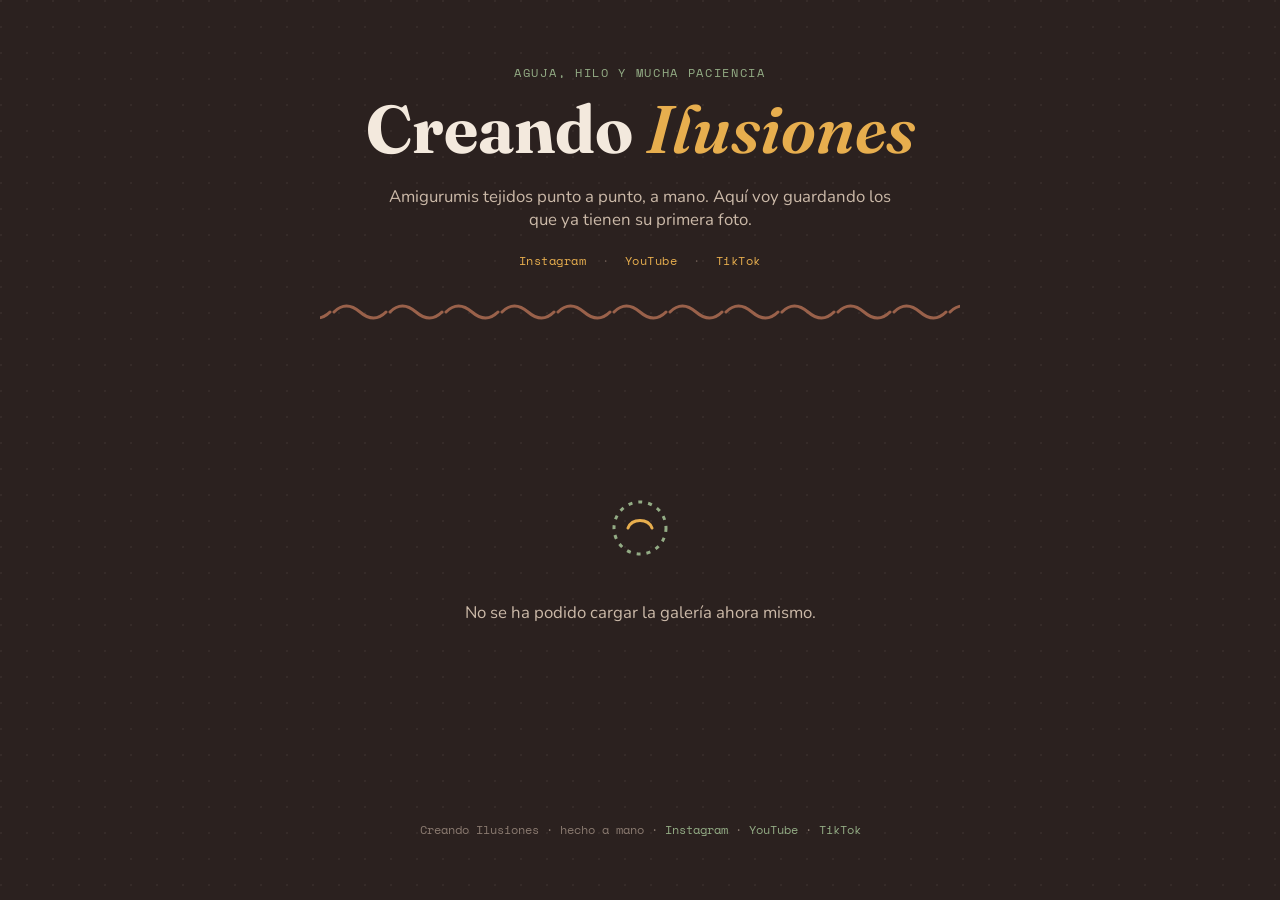
==== index.html @ f01c8525 "Add files via upload" ====
<!DOCTYPE html>
<html lang="es">
<head>
<meta charset="UTF-8">
<meta name="viewport" content="width=device-width, initial-scale=1.0">
<title>Creando Ilusiones — Amigurumis hechos a mano</title>
<meta name="description" content="Galería de amigurumis de Creando Ilusiones, tejidos a mano, uno a uno, con aguja y mucho hilo.">
<link rel="stylesheet" href="style.css">
</head>
<body>

<header class="top">
  <div class="eyebrow">Aguja, hilo y mucha paciencia</div>
  <h1 class="site-title">Creando <em>Ilusiones</em></h1>
  <p class="subtitle">Amigurumis tejidos punto a punto, a mano. Aquí voy guardando los que ya tienen su primera foto.</p>
  <div class="socials">
    <a href="https://www.instagram.com/creando_ilusiones__/" target="_blank" rel="noopener">Instagram</a>
    <span class="dot">·</span>
    <a href="https://www.youtube.com/@CreandoIlusiones-s4o8j" target="_blank" rel="noopener">YouTube</a>
    <span class="dot">·</span>
    <a href="https://www.tiktok.com/@creando.ilusiones0" target="_blank" rel="noopener">TikTok</a>
  </div>
  <div class="thread-divider"></div>
</header>

<main class="gallery">
  <div id="grid" class="grid"></div>
  <div id="empty" class="empty" style="display:none">
    <svg width="64" height="64" viewBox="0 0 64 64" fill="none">
      <circle cx="32" cy="32" r="26" stroke="#93AC85" stroke-width="3" stroke-dasharray="4 6"/>
      <path d="M20 32c4-10 20-10 24 0" stroke="#E7AE4E" stroke-width="3" fill="none" stroke-linecap="round"/>
    </svg>
    <p>Todavía no hay amigurumis por aquí.<br>¡Las primeras fotos están al caer!</p>
  </div>
</main>

<footer>
  Creando Ilusiones · hecho a mano ·
  <a href="https://www.instagram.com/creando_ilusiones__/" target="_blank" rel="noopener">Instagram</a> ·
  <a href="https://www.youtube.com/@CreandoIlusiones-s4o8j" target="_blank" rel="noopener">YouTube</a> ·
  <a href="https://www.tiktok.com/@creando.ilusiones0" target="_blank" rel="noopener">TikTok</a>
</footer>

<script>
async function cargarGaleria(){
  const grid = document.getElementById('grid');
  const empty = document.getElementById('empty');
  try{
    const res = await fetch('amigurumis.json', {cache:'no-store'});
    const items = await res.json();
    if(!items || items.length === 0){
      empty.style.display = 'block';
      return;
    }
    grid.innerHTML = items.map(item => `
      <article class="card">
        <span class="tape"></span>
        <img src="${item.foto}" alt="${item.nombre}" loading="lazy">
        <h3>${item.nombre}</h3>
        ${item.descripcion ? `<p>${item.descripcion}</p>` : ''}
        ${item.fecha ? `<div class="fecha">${item.fecha}</div>` : ''}
      </article>
    `).join('');
  }catch(e){
    empty.style.display = 'block';
    empty.querySelector('p').textContent = 'No se ha podido cargar la galería ahora mismo.';
  }
}
cargarGaleria();
</script>

</body>
</html>
---- style.css ----
@import url('https://fonts.googleapis.com/css2?family=Fraunces:ital,opsz,wght@0,9..144,500;0,9..144,700;1,9..144,600&family=Nunito:wght@400;600;800&family=Space+Mono:wght@400;700&display=swap');

:root{
  --bg: #2B211F;
  --bg-panel: #372A27;
  --paper: #FBF4EA;
  --ink-dark: #2B211F;
  --cream-text: #F3E9DD;
  --cream-text-dim: #cbb9a8;
  --rose: #E2879C;
  --mustard: #E7AE4E;
  --sage: #93AC85;
  --thread: #C97D5D;
  --radius: 22px;
}

*{ box-sizing:border-box; }

html{ scroll-behavior:smooth; }

body{
  margin:0;
  background:
    radial-gradient(circle at 1px 1px, rgba(247,239,230,0.05) 1.5px, transparent 1.5px) 0 0/26px 26px,
    var(--bg);
  color:var(--cream-text);
  font-family:'Nunito', sans-serif;
  min-height:100vh;
}

.wrap{ max-width:1080px; margin:0 auto; padding:0 24px; }

/* HEADER */
header.top{
  padding:64px 24px 40px;
  text-align:center;
  position:relative;
}
.eyebrow{
  font-family:'Space Mono', monospace;
  font-size:.75rem;
  letter-spacing:.14em;
  text-transform:uppercase;
  color:var(--sage);
}
h1.site-title{
  font-family:'Fraunces', serif;
  font-weight:700;
  font-size:clamp(2.4rem, 6vw, 4.2rem);
  margin:.2em 0 .3em;
  line-height:1.05;
}
h1.site-title em{
  font-style:italic;
  font-weight:600;
  color:var(--mustard);
}
.subtitle{
  color:var(--cream-text-dim);
  font-size:1.05rem;
  max-width:520px;
  margin:0 auto;
}

.socials{
  margin-top:20px;
  font-family:'Space Mono', monospace;
  font-size:.78rem;
  letter-spacing:.04em;
}
.socials a{
  color:var(--mustard);
  text-decoration:none;
  border-bottom:1px solid transparent;
  transition:border-color .15s ease, color .15s ease;
}
.socials a:hover{ color:var(--rose); border-color:var(--rose); }
.socials .dot{ color:#6b5a52; margin:0 8px; }

/* thread divider (signature element) */
.thread-divider{
  height:28px;
  width:100%;
  max-width:640px;
  margin:28px auto 0;
  background-repeat:repeat-x;
  background-position:center;
  background-size:56px 28px;
  opacity:.7;
  background-image:url("data:image/svg+xml,%3Csvg xmlns='http://www.w3.org/2000/svg' width='56' height='28' viewBox='0 0 56 28'%3E%3Cpath d='M2 14 Q 14 2, 28 14 T 54 14' stroke='%23C97D5D' stroke-width='3' fill='none' stroke-linecap='round'/%3E%3C/svg%3E");
}

/* GALLERY */
main.gallery{
  padding:20px 24px 90px;
}
.grid{
  display:grid;
  grid-template-columns:repeat(auto-fill, minmax(230px,1fr));
  gap:34px 26px;
  max-width:1080px;
  margin:50px auto 0;
}

.card{
  position:relative;
  background:var(--paper);
  color:var(--ink-dark);
  border-radius:var(--radius);
  padding:14px 14px 20px;
  box-shadow:0 14px 28px rgba(0,0,0,.28), 0 2px 6px rgba(0,0,0,.15);
  transform:rotate(var(--tilt,-1.2deg));
  transition:transform .25s ease, box-shadow .25s ease;
}
.card:nth-child(3n+1){ --tilt:-1.6deg; }
.card:nth-child(3n+2){ --tilt:1.2deg; }
.card:nth-child(3n){ --tilt:-0.6deg; }
.card:hover{ transform:rotate(0deg) translateY(-4px); box-shadow:0 20px 34px rgba(0,0,0,.32); }

.tape{
  position:absolute;
  top:-14px; left:24px;
  width:70px; height:26px;
  background:var(--rose);
  opacity:.9;
  transform:rotate(-6deg);
  border-radius:3px;
  box-shadow:0 3px 6px rgba(0,0,0,.25);
}
.card:nth-child(3n+2) .tape{ background:var(--mustard); left:auto; right:22px; transform:rotate(7deg);}
.card:nth-child(3n) .tape{ background:var(--sage); transform:rotate(-3deg); }

.card img{
  width:100%;
  aspect-ratio:1/1;
  object-fit:cover;
  border-radius:12px;
  display:block;
  background:#e9ded0;
}
.card h3{
  font-family:'Fraunces', serif;
  font-size:1.15rem;
  margin:14px 4px 4px;
}
.card p{
  margin:0 4px;
  font-size:.92rem;
  color:#5b4a52;
  line-height:1.4;
}
.card .fecha{
  font-family:'Space Mono', monospace;
  font-size:.68rem;
  color:#9a8a7d;
  margin:10px 4px 0;
  letter-spacing:.03em;
}

/* EMPTY STATE */
.empty{
  text-align:center;
  padding:60px 20px;
  color:var(--cream-text-dim);
}
.empty svg{ margin-bottom:18px; }
.empty p{ font-size:1.05rem; }

footer{
  text-align:center;
  padding:30px;
  font-family:'Space Mono', monospace;
  font-size:.72rem;
  color:#8a7a70;
}
footer a{ color:var(--sage); text-decoration:none; }

/* ADMIN PAGE */
.admin-wrap{
  max-width:480px;
  margin:0 auto;
  padding:64px 24px 100px;
}
.panel{
  background:var(--paper);
  color:var(--ink-dark);
  border-radius:var(--radius);
  padding:32px 28px 36px;
  box-shadow:0 16px 32px rgba(0,0,0,.3);
}
.panel h2{
  font-family:'Fraunces', serif;
  font-size:1.6rem;
  margin-top:0;
}
label{
  display:block;
  font-family:'Space Mono', monospace;
  font-size:.72rem;
  letter-spacing:.05em;
  text-transform:uppercase;
  color:#7a6a60;
  margin:18px 0 6px;
}
input[type=text], input[type=password], textarea{
  width:100%;
  padding:11px 12px;
  border-radius:10px;
  border:1.5px solid #e0d3c2;
  background:#fff;
  font-family:'Nunito', sans-serif;
  font-size:.95rem;
  color:var(--ink-dark);
}
textarea{ resize:vertical; min-height:70px; }
input[type=file]{
  width:100%;
  font-family:'Nunito', sans-serif;
  font-size:.85rem;
  margin-top:4px;
}
.preview{
  margin-top:14px;
  width:100%;
  max-height:220px;
  object-fit:cover;
  border-radius:12px;
  display:none;
}
button.submit{
  margin-top:24px;
  width:100%;
  padding:13px;
  border:none;
  border-radius:12px;
  background:var(--ink-dark);
  color:var(--paper);
  font-family:'Nunito', sans-serif;
  font-weight:800;
  font-size:1rem;
  cursor:pointer;
  transition:background .2s ease, transform .1s ease;
}
button.submit:hover{ background:#4a3a41; }
button.submit:disabled{ opacity:.6; cursor:wait; }
.msg{
  margin-top:16px;
  font-family:'Space Mono', monospace;
  font-size:.82rem;
  padding:10px 12px;
  border-radius:8px;
  display:none;
}
.msg.ok{ display:block; background:#e6efe0; color:#3d5934; }
.msg.err{ display:block; background:#fbe3e3; color:#8a2f2f; }
.back-link{
  display:inline-block;
  margin-top:26px;
  color:var(--sage);
  font-family:'Space Mono', monospace;
  font-size:.78rem;
  text-decoration:none;
}
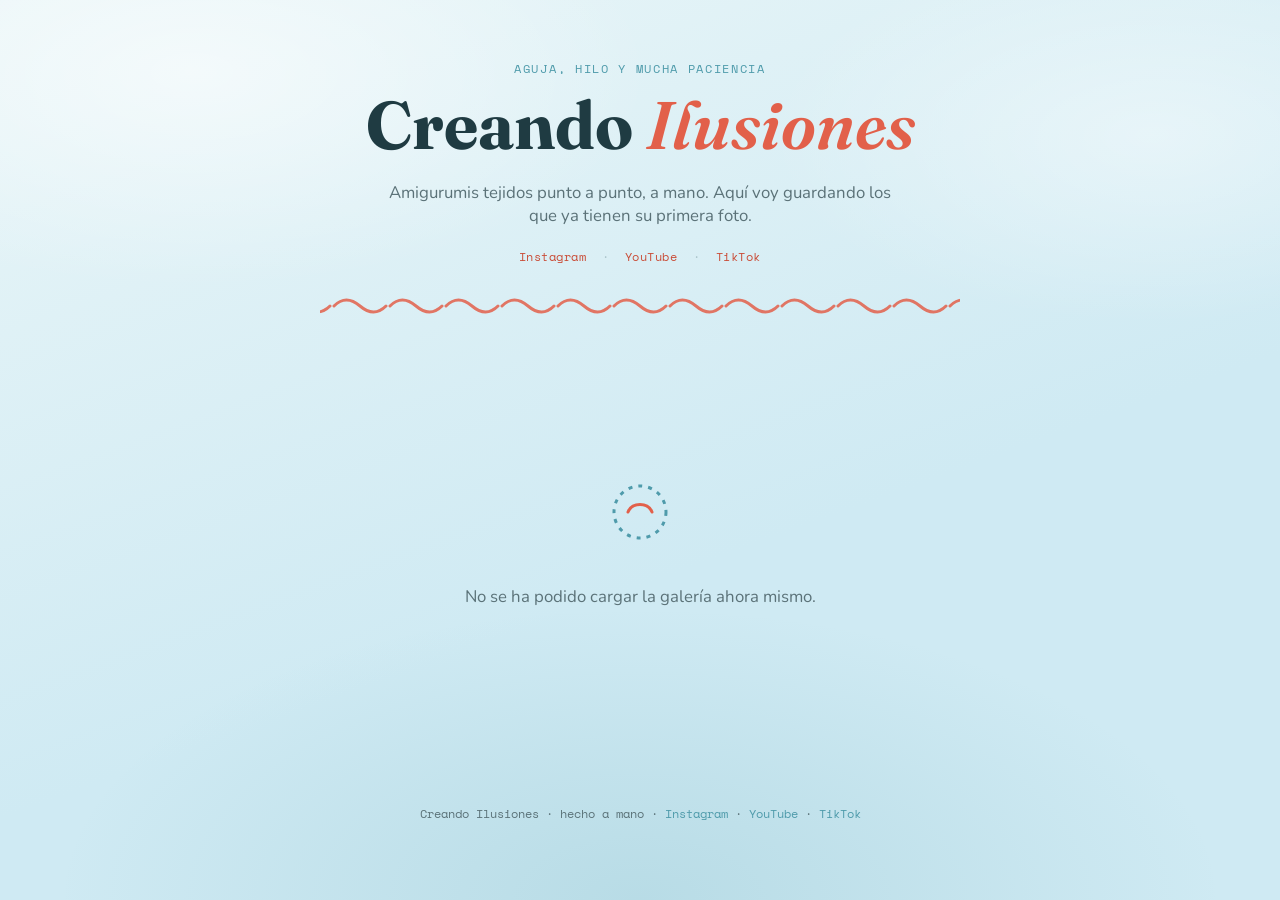
==== commit 8f494d06: "Add files via upload" ====
--- a/index.html
+++ b/index.html
@@ -27,8 +27,8 @@
   <div id="grid" class="grid"></div>
   <div id="empty" class="empty" style="display:none">
     <svg width="64" height="64" viewBox="0 0 64 64" fill="none">
-      <circle cx="32" cy="32" r="26" stroke="#93AC85" stroke-width="3" stroke-dasharray="4 6"/>
-      <path d="M20 32c4-10 20-10 24 0" stroke="#E7AE4E" stroke-width="3" fill="none" stroke-linecap="round"/>
+      <circle cx="32" cy="32" r="26" stroke="#4f9bab" stroke-width="3" stroke-dasharray="4 6"/>
+      <path d="M20 32c4-10 20-10 24 0" stroke="#e2604a" stroke-width="3" fill="none" stroke-linecap="round"/>
     </svg>
     <p>Todavía no hay amigurumis por aquí.<br>¡Las primeras fotos están al caer!</p>
   </div>
@@ -54,11 +54,16 @@
     }
     grid.innerHTML = items.map(item => `
       <article class="card">
-        <span class="tape"></span>
-        <img src="${item.foto}" alt="${item.nombre}" loading="lazy">
-        <h3>${item.nombre}</h3>
-        ${item.descripcion ? `<p>${item.descripcion}</p>` : ''}
-        ${item.fecha ? `<div class="fecha">${item.fecha}</div>` : ''}
+        <div class="photo-frame">
+          <div class="ring">
+            <img src="${item.foto}" alt="${item.nombre}" loading="lazy">
+          </div>
+        </div>
+        <div class="card-body">
+          <h3>${item.nombre}</h3>
+          ${item.descripcion ? `<p>${item.descripcion}</p>` : ''}
+          ${item.fecha ? `<div class="fecha">${item.fecha}</div>` : ''}
+        </div>
       </article>
     `).join('');
   }catch(e){
--- a/style.css
+++ b/style.css
@@ -1,16 +1,15 @@
 @import url('https://fonts.googleapis.com/css2?family=Fraunces:ital,opsz,wght@0,9..144,500;0,9..144,700;1,9..144,600&family=Nunito:wght@400;600;800&family=Space+Mono:wght@400;700&display=swap');
 
 :root{
-  --bg: #2B211F;
-  --bg-panel: #372A27;
-  --paper: #FBF4EA;
-  --ink-dark: #2B211F;
-  --cream-text: #F3E9DD;
-  --cream-text-dim: #cbb9a8;
-  --rose: #E2879C;
-  --mustard: #E7AE4E;
-  --sage: #93AC85;
-  --thread: #C97D5D;
+  --bg-a: #cfeaf3;
+  --bg-b: #eaf6f8;
+  --paper: #fffdf9;
+  --ink: #1f3b42;
+  --ink-dim: #5b7278;
+  --coral: #e2604a;
+  --coral-deep: #c94c37;
+  --teal: #4f9bab;
+  --gold: #e7ae4e;
   --radius: 22px;
 }
 
@@ -21,9 +20,12 @@
 body{
   margin:0;
   background:
-    radial-gradient(circle at 1px 1px, rgba(247,239,230,0.05) 1.5px, transparent 1.5px) 0 0/26px 26px,
-    var(--bg);
-  color:var(--cream-text);
+    radial-gradient(ellipse 60% 40% at 15% 8%, rgba(255,255,255,0.55), transparent 60%),
+    radial-gradient(ellipse 50% 35% at 90% 15%, rgba(255,255,255,0.4), transparent 60%),
+    radial-gradient(ellipse 70% 50% at 50% 100%, rgba(79,155,171,0.18), transparent 65%),
+    linear-gradient(160deg, var(--bg-b) 0%, var(--bg-a) 60%, var(--bg-a) 100%);
+  background-attachment:fixed;
+  color:var(--ink);
   font-family:'Nunito', sans-serif;
   min-height:100vh;
 }
@@ -32,7 +34,7 @@
 
 /* HEADER */
 header.top{
-  padding:64px 24px 40px;
+  padding:60px 24px 34px;
   text-align:center;
   position:relative;
 }
@@ -41,7 +43,7 @@
   font-size:.75rem;
   letter-spacing:.14em;
   text-transform:uppercase;
-  color:var(--sage);
+  color:var(--teal);
 }
 h1.site-title{
   font-family:'Fraunces', serif;
@@ -49,14 +51,15 @@
   font-size:clamp(2.4rem, 6vw, 4.2rem);
   margin:.2em 0 .3em;
   line-height:1.05;
+  color:var(--ink);
 }
 h1.site-title em{
   font-style:italic;
   font-weight:600;
-  color:var(--mustard);
+  color:var(--coral);
 }
 .subtitle{
-  color:var(--cream-text-dim);
+  color:var(--ink-dim);
   font-size:1.05rem;
   max-width:520px;
   margin:0 auto;
@@ -69,35 +72,35 @@
   letter-spacing:.04em;
 }
 .socials a{
-  color:var(--mustard);
+  color:var(--coral-deep);
   text-decoration:none;
   border-bottom:1px solid transparent;
   transition:border-color .15s ease, color .15s ease;
 }
-.socials a:hover{ color:var(--rose); border-color:var(--rose); }
-.socials .dot{ color:#6b5a52; margin:0 8px; }
-
-/* thread divider (signature element) */
+.socials a:hover{ color:var(--teal); border-color:var(--teal); }
+.socials .dot{ color:#a9c3c9; margin:0 8px; }
+
+/* thread divider (signature element, evoca la lana del logo) */
 .thread-divider{
   height:28px;
   width:100%;
   max-width:640px;
-  margin:28px auto 0;
+  margin:26px auto 0;
   background-repeat:repeat-x;
   background-position:center;
   background-size:56px 28px;
-  opacity:.7;
-  background-image:url("data:image/svg+xml,%3Csvg xmlns='http://www.w3.org/2000/svg' width='56' height='28' viewBox='0 0 56 28'%3E%3Cpath d='M2 14 Q 14 2, 28 14 T 54 14' stroke='%23C97D5D' stroke-width='3' fill='none' stroke-linecap='round'/%3E%3C/svg%3E");
+  opacity:.85;
+  background-image:url("data:image/svg+xml,%3Csvg xmlns='http://www.w3.org/2000/svg' width='56' height='28' viewBox='0 0 56 28'%3E%3Cpath d='M2 14 Q 14 2, 28 14 T 54 14' stroke='%23e2604a' stroke-width='3' fill='none' stroke-linecap='round'/%3E%3C/svg%3E");
 }
 
 /* GALLERY */
 main.gallery{
-  padding:20px 24px 90px;
+  padding:16px 24px 90px;
 }
 .grid{
   display:grid;
-  grid-template-columns:repeat(auto-fill, minmax(230px,1fr));
-  gap:34px 26px;
+  grid-template-columns:repeat(auto-fill, minmax(220px,1fr));
+  gap:40px 26px;
   max-width:1080px;
   margin:50px auto 0;
 }
@@ -105,54 +108,56 @@
 .card{
   position:relative;
   background:var(--paper);
-  color:var(--ink-dark);
-  border-radius:var(--radius);
-  padding:14px 14px 20px;
-  box-shadow:0 14px 28px rgba(0,0,0,.28), 0 2px 6px rgba(0,0,0,.15);
-  transform:rotate(var(--tilt,-1.2deg));
+  color:var(--ink);
+  border-radius:18px;
+  padding:0 16px 20px;
+  text-align:center;
+  box-shadow:0 10px 22px rgba(31,59,66,.12);
   transition:transform .25s ease, box-shadow .25s ease;
 }
-.card:nth-child(3n+1){ --tilt:-1.6deg; }
-.card:nth-child(3n+2){ --tilt:1.2deg; }
-.card:nth-child(3n){ --tilt:-0.6deg; }
-.card:hover{ transform:rotate(0deg) translateY(-4px); box-shadow:0 20px 34px rgba(0,0,0,.32); }
-
-.tape{
+.card:hover{ transform:translateY(-4px); box-shadow:0 16px 30px rgba(31,59,66,.18); }
+
+/* Marco circular festoneado, a juego con el logo */
+.photo-frame{
+  width:132px;
+  height:132px;
+  margin:0 auto;
+  transform:translateY(-38px);
+  position:relative;
+}
+.photo-frame .ring{
   position:absolute;
-  top:-14px; left:24px;
-  width:70px; height:26px;
-  background:var(--rose);
-  opacity:.9;
-  transform:rotate(-6deg);
-  border-radius:3px;
-  box-shadow:0 3px 6px rgba(0,0,0,.25);
-}
-.card:nth-child(3n+2) .tape{ background:var(--mustard); left:auto; right:22px; transform:rotate(7deg);}
-.card:nth-child(3n) .tape{ background:var(--sage); transform:rotate(-3deg); }
-
+  inset:0;
+  border-radius:50%;
+  background:var(--paper);
+  border:4px dashed var(--coral);
+  padding:8px;
+}
 .card img{
   width:100%;
-  aspect-ratio:1/1;
+  height:100%;
   object-fit:cover;
-  border-radius:12px;
+  border-radius:50%;
   display:block;
-  background:#e9ded0;
-}
+  background:#dceef3;
+}
+.card-body{ margin-top:-26px; }
 .card h3{
   font-family:'Fraunces', serif;
-  font-size:1.15rem;
-  margin:14px 4px 4px;
+  font-size:1.12rem;
+  margin:4px 4px 4px;
+  color:var(--ink);
 }
 .card p{
   margin:0 4px;
-  font-size:.92rem;
-  color:#5b4a52;
+  font-size:.9rem;
+  color:var(--ink-dim);
   line-height:1.4;
 }
 .card .fecha{
   font-family:'Space Mono', monospace;
-  font-size:.68rem;
-  color:#9a8a7d;
+  font-size:.66rem;
+  color:#8fa7ac;
   margin:10px 4px 0;
   letter-spacing:.03em;
 }
@@ -161,7 +166,7 @@
 .empty{
   text-align:center;
   padding:60px 20px;
-  color:var(--cream-text-dim);
+  color:var(--ink-dim);
 }
 .empty svg{ margin-bottom:18px; }
 .empty p{ font-size:1.05rem; }
@@ -171,9 +176,9 @@
   padding:30px;
   font-family:'Space Mono', monospace;
   font-size:.72rem;
-  color:#8a7a70;
-}
-footer a{ color:var(--sage); text-decoration:none; }
+  color:var(--ink-dim);
+}
+footer a{ color:var(--teal); text-decoration:none; }
 
 /* ADMIN PAGE */
 .admin-wrap{
@@ -183,15 +188,16 @@
 }
 .panel{
   background:var(--paper);
-  color:var(--ink-dark);
+  color:var(--ink);
   border-radius:var(--radius);
   padding:32px 28px 36px;
-  box-shadow:0 16px 32px rgba(0,0,0,.3);
+  box-shadow:0 14px 28px rgba(31,59,66,.15);
 }
 .panel h2{
   font-family:'Fraunces', serif;
   font-size:1.6rem;
   margin-top:0;
+  color:var(--ink);
 }
 label{
   display:block;
@@ -199,18 +205,18 @@
   font-size:.72rem;
   letter-spacing:.05em;
   text-transform:uppercase;
-  color:#7a6a60;
+  color:var(--teal);
   margin:18px 0 6px;
 }
 input[type=text], input[type=password], textarea{
   width:100%;
   padding:11px 12px;
   border-radius:10px;
-  border:1.5px solid #e0d3c2;
+  border:1.5px solid #d7e8ec;
   background:#fff;
   font-family:'Nunito', sans-serif;
   font-size:.95rem;
-  color:var(--ink-dark);
+  color:var(--ink);
 }
 textarea{ resize:vertical; min-height:70px; }
 input[type=file]{
@@ -233,15 +239,15 @@
   padding:13px;
   border:none;
   border-radius:12px;
-  background:var(--ink-dark);
-  color:var(--paper);
+  background:var(--coral);
+  color:#fff;
   font-family:'Nunito', sans-serif;
   font-weight:800;
   font-size:1rem;
   cursor:pointer;
   transition:background .2s ease, transform .1s ease;
 }
-button.submit:hover{ background:#4a3a41; }
+button.submit:hover{ background:var(--coral-deep); }
 button.submit:disabled{ opacity:.6; cursor:wait; }
 .msg{
   margin-top:16px;
@@ -251,12 +257,12 @@
   border-radius:8px;
   display:none;
 }
-.msg.ok{ display:block; background:#e6efe0; color:#3d5934; }
+.msg.ok{ display:block; background:#e2f2ec; color:#2c6b53; }
 .msg.err{ display:block; background:#fbe3e3; color:#8a2f2f; }
 .back-link{
   display:inline-block;
   margin-top:26px;
-  color:var(--sage);
+  color:var(--teal);
   font-family:'Space Mono', monospace;
   font-size:.78rem;
   text-decoration:none;
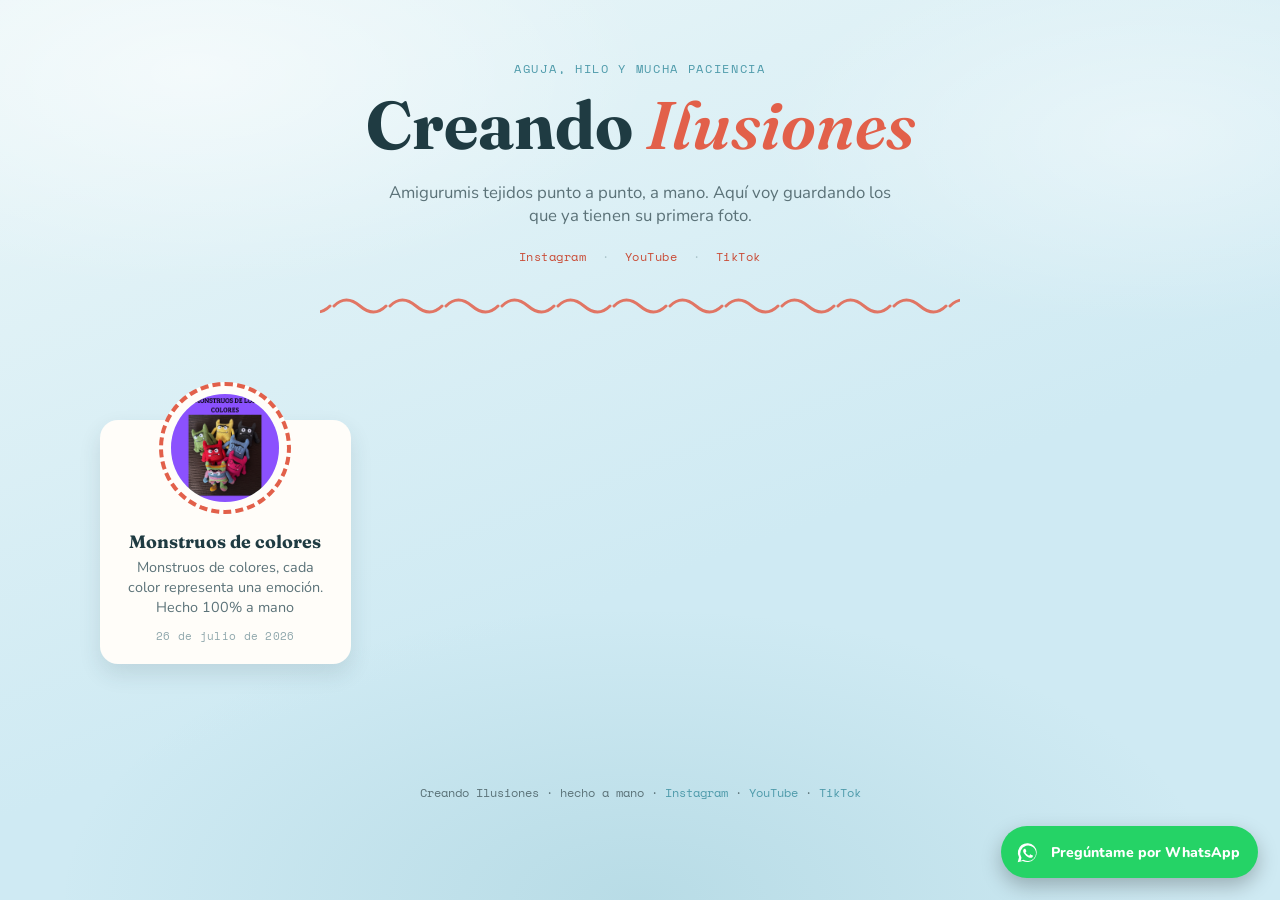
==== commit cd02fb3b: "Add files via upload" ====
--- a/index.html
+++ b/index.html
@@ -41,6 +41,13 @@
   <a href="https://www.tiktok.com/@creando.ilusiones0" target="_blank" rel="noopener">TikTok</a>
 </footer>
 
+<a class="whatsapp-float" href="https://wa.me/34600697873?text=Hola%2C%20he%20visto%20tus%20amigurumis%20y%20quer%C3%ADa%20preguntarte%20por..." target="_blank" rel="noopener" aria-label="Escríbeme por WhatsApp">
+  <svg width="26" height="26" viewBox="0 0 24 24" fill="white">
+    <path d="M17.6 6.4A8.8 8.8 0 0 0 3.7 16.9L2.5 21.5l4.7-1.2A8.8 8.8 0 0 0 17.6 6.4Zm-5.6 14a7.3 7.3 0 0 1-3.7-1l-.27-.16-2.8.73.75-2.73-.18-.28a7.3 7.3 0 1 1 13.6-3.76A7.32 7.32 0 0 1 12 20.4Zm4-5.47c-.22-.11-1.3-.64-1.5-.72-.2-.07-.35-.11-.5.11s-.57.72-.7.87-.26.17-.48.06a6 6 0 0 1-1.77-1.09 6.6 6.6 0 0 1-1.23-1.53c-.13-.22 0-.34.1-.45s.22-.26.33-.39a1.5 1.5 0 0 0 .22-.37.4.4 0 0 0 0-.39c-.06-.11-.5-1.2-.68-1.65-.18-.43-.36-.37-.5-.38h-.43a.82.82 0 0 0-.59.28 2.5 2.5 0 0 0-.78 1.86 4.35 4.35 0 0 0 .91 2.3 9.9 9.9 0 0 0 3.8 3.36c.53.23.94.36 1.26.46a3 3 0 0 0 1.4.09 2.3 2.3 0 0 0 1.5-1.06 1.9 1.9 0 0 0 .13-1.06c-.06-.1-.2-.15-.42-.26Z"/>
+  </svg>
+  <span>Pregúntame por WhatsApp</span>
+</a>
+
 <script>
 async function cargarGaleria(){
   const grid = document.getElementById('grid');
--- a/style.css
+++ b/style.css
@@ -267,3 +267,30 @@
   font-size:.78rem;
   text-decoration:none;
 }
+
+/* BOTÓN FLOTANTE DE WHATSAPP */
+.whatsapp-float{
+  position:fixed;
+  bottom:22px;
+  right:22px;
+  display:flex;
+  align-items:center;
+  gap:10px;
+  background:#25D366;
+  color:#fff;
+  text-decoration:none;
+  padding:13px 18px 13px 14px;
+  border-radius:999px;
+  box-shadow:0 8px 20px rgba(0,0,0,.25);
+  font-family:'Nunito', sans-serif;
+  font-weight:800;
+  font-size:.88rem;
+  z-index:100;
+  transition:transform .15s ease, box-shadow .15s ease;
+}
+.whatsapp-float:hover{ transform:translateY(-2px); box-shadow:0 12px 24px rgba(0,0,0,.3); }
+.whatsapp-float svg{ flex-shrink:0; }
+@media (max-width:520px){
+  .whatsapp-float span{ display:none; }
+  .whatsapp-float{ padding:14px; }
+}
